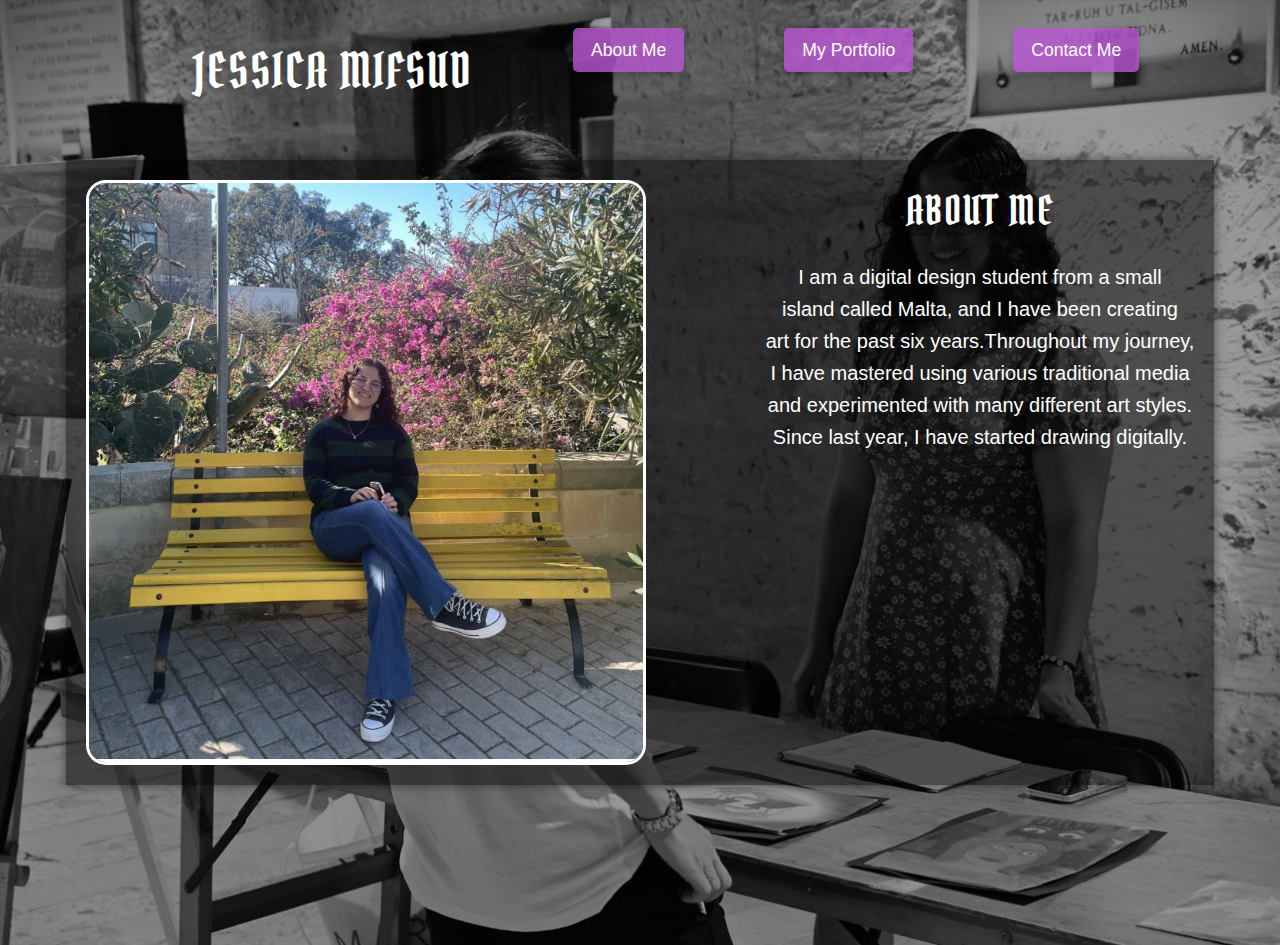
==== AboutMe.html @ cf32b4e7 "AboutMe Page" ====
<!DOCTYPE html>
<html lang="en">
<head>
    <meta charset="UTF-8">
    <meta name="viewport" content="width=device-width, initial-scale=1.0">
    <title>JM About Me</title>
    <link rel="preconnect" href="https://fonts.googleapis.com">
    <link rel="preconnect" href="https://fonts.gstatic.com" crossorigin>
    <link href="https://fonts.googleapis.com/css2?family=Pirata+One&display=swap" rel="stylesheet">
    <link rel="stylesheet" href="style.css">
</head>
<body>
    
    <header class="intro">
        <nav>
            <div class = "container">
                <ul>
                    <h1>Jessica Mifsud</h1>
                    <li><a href="#">About Me</a></li>
                    <li><a href="#">My Portfolio</a></li>
                    <li><a href="#">Contact Me</a></li>
                </ul>
            </div>
        </nav>
    <div class="intro-container">
    <div class="row two-columns">
        <div class="image">
           <img src="Photos/Photo of me.jpg" width="560" height="600" alt="Fishing">
        </div>
        <div class = "text">
            <h1>About Me</h1>
            <p>I am a digital design student from a small</p>
            <p>island called Malta, and I have been creating</p>
            <p>art for the past six years.Throughout my journey, </p> 
            <p>I have mastered using various traditional media</p>
            <p>and experimented with many different art styles.</p>
            <p>Since last year, I have started drawing digitally.</p>
        </div>
    </div>
    </div>
    </header>
</body>
</html>
---- style.css ----
*{
    margin: 0;
    padding: 0;
    box-sizing: border-box;
    font-family: Arial, Helvetica, sans-serif;
}

.pirata-one-regular {
    font-family: "Pirata One", system-ui;
    font-weight: 400;
    font-style: normal;
  }
  
header {
    background-color: purple; 
    color: white; 
    padding: 20px 0; 
  }

.container{
    margin: 0px auto;
    width: 90%;
    max-width: 1200px;
    align-items: center;
    display: flex;
    justify-content: space-between;
    align-items: center;
}
img{
    max-width: 100%;
    height: auto;
    float: left;
    border-radius: 20px;
    border: 3px solid white;
    margin-right: 20px;
}

.text h1{
    font-size: 2.5em;;
    padding: 5px;
    text-align: center;
}

p{
    font-size: 1.25em;
    line-height: 1.6;
}
.row{
    display: flex;
    flex-wrap: wrap;
    gap: 100px;
}

.two-columns .card {
    width: calc((100% - 20px) / 2);
}

.intro {
    background-image: url(Photos/background.jpg);
    background-size: cover;
    background-position: center;
    min-height: 105vh; 
    display: flex; 
    position: relative;
    
}

.intro-container{
    color: #fff; 
    background-color: rgba(2, 2, 2, 0.5);
    box-shadow: 0 0 10px rgba(0,0,0,0.5);
    text-align: center;
    padding: 20px;
    margin: auto;
}

.intro h1 {
    font-family: Pirata One, Arial, sans-serif;
    text-transform: uppercase;
    font-weight: normal;
    letter-spacing: 2px;
    margin-bottom: 20px;
}

nav {
    position: absolute; 
    top: 40px; 
    left: 130px;
    width: 100%; 
    text-align: center;
}

nav ul {
    list-style: none; 
    margin: 0;
    padding: 0;
    display: flex; 
  }
  
  nav li {
    margin-left: 100px; 
  }

  nav a {
    color: white;
    text-decoration: none; 
    padding: 10px 15px; 
    border-radius: 5px; 
  }

  nav.container{
    display: flex;
    justify-content: space-between; 
    align-items: center;
  }

  nav h1 {
    font-size: 3em;
    color: white;
    margin: 0;
}

nav a {
    color: #ffffff;
    text-decoration: none;
    padding: 12px 18px;
    background-color: rgba(186, 85, 211, 0.8); /* Lighter purple with some transparency */
    border-radius: 5px;
    box-shadow: 0 4px 6px rgba(0, 0, 0, 0.2); /* Drop shadow */
    font-size: 1.1em
}
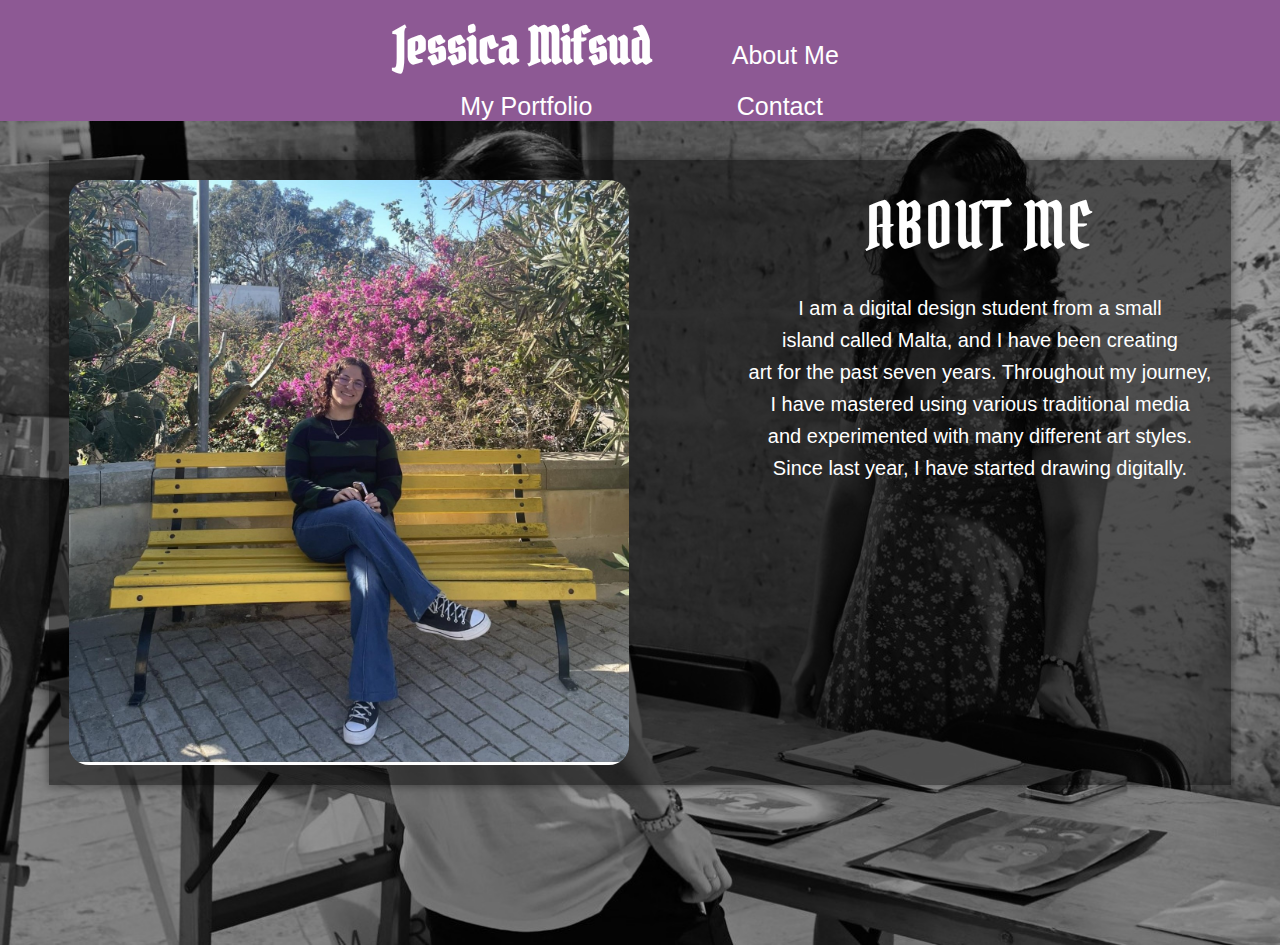
==== commit df9147d4: "Updated code" ====
--- a/AboutMe.html
+++ b/AboutMe.html
@@ -10,34 +10,36 @@
     <link rel="stylesheet" href="style.css">
 </head>
 <body>
-    
-    <header class="intro">
-        <nav>
-            <div class = "container">
-                <ul>
-                    <h1>Jessica Mifsud</h1>
-                    <li><a href="#">About Me</a></li>
-                    <li><a href="#">My Portfolio</a></li>
-                    <li><a href="#">Contact Me</a></li>
-                </ul>
+
+    <header> 
+        <div class="container">
+            <div class="topnav">
+                <a class="brand">Jessica Mifsud</a>
+                <a href="AboutMe.html" class="nav-link"> About Me</a>
+                <a href="MyPortfolio.html" class="nav-link">My Portfolio</a>
+                <a href="ContactMe.html" class="nav-link"> Contact</a>
             </div>
-        </nav>
-    <div class="intro-container">
-    <div class="row two-columns">
-        <div class="image">
-           <img src="Photos/Photo of me.jpg" width="560" height="600" alt="Fishing">
         </div>
-        <div class = "text">
-            <h1>About Me</h1>
-            <p>I am a digital design student from a small</p>
-            <p>island called Malta, and I have been creating</p>
-            <p>art for the past six years.Throughout my journey, </p> 
-            <p>I have mastered using various traditional media</p>
-            <p>and experimented with many different art styles.</p>
-            <p>Since last year, I have started drawing digitally.</p>
+    </header>
+
+    <div class="intro"> 
+        <div class="intro-container">
+            <div class="row two-columns">
+                <div class="image">
+                    <img src="Photos/Photo of me.jpg" width="560" height="600" alt="Fishing">
+                </div>
+                <div class="text">
+                    <h1>About Me</h1>
+                    <p>I am a digital design student from a small</p>
+                    <p>island called Malta, and I have been creating</p>
+                    <p>art for the past seven years. Throughout my journey,</p> 
+                    <p>I have mastered using various traditional media</p>
+                    <p>and experimented with many different art styles.</p>
+                    <p>Since last year, I have started drawing digitally.</p>
+                </div>
+            </div>
         </div>
     </div>
-    </div>
-    </header>
+
 </body>
 </html>--- a/style.css
+++ b/style.css
@@ -1,4 +1,5 @@
-*{
+/* Reset and General Styles */
+* {
     margin: 0;
     padding: 0;
     box-sizing: border-box;
@@ -9,43 +10,92 @@
     font-family: "Pirata One", system-ui;
     font-weight: 400;
     font-style: normal;
+}
+.playfair-display{
+    font-family: "Playfair Display", serif;
+    font-optical-sizing: auto;
+    font-weight: weight;
+    font-style: normal;
   }
-  
+
+/* Header Styles (Corrected) */
 header {
-    background-color: purple; 
-    color: white; 
-    padding: 20px 0; 
-  }
-
-.container{
-    margin: 0px auto;
-    width: 90%;
-    max-width: 1200px;
-    align-items: center;
-    display: flex;
-    justify-content: space-between;
-    align-items: center;
-}
-img{
+    background-color: rgb(141, 89, 148); /* Use the purple you want */
+    color:white; /* White text for contrast */
+    padding: 20px 20; /* Add padding for spacing */
+    position: fixed; /* Make the header stick to the top */
+    top: 0; /* Align it to the top */
+    width: 107%; /* Make it span the full width */
+    z-index: 100; /* Ensure it's on top of other content */
+}
+
+body {
+    background-image: url(Photos/bgtwo.jpg);
+    background-size: cover;
+    background-position: center;
+    background-attachment: fixed;
+    position: relative;
+    z-index: 1010;
+
+}
+
+.container {
+    margin: 0 auto;
+    width: 43%;
+    max-width: 2000px;
+    display: flex;
+}
+
+/* Navigation Styles */
+.topnav {
+    border-bottom-width: 1px;  
+    left: 0;
+    top: 0;
+    width: 120%;
+    z-index: 100;
+    overflow: hidden;
+}
+
+.topnav a {
+   
+    color: white;
+    text-align: center;
+    padding: 30px 70px;
+    text-decoration: none;
+    font-size: 25px;
+}
+
+.topnav a:hover {
+    background-color: white;
+    color: rgb(87, 2, 87);
+}
+
+.topnav .brand {
+    font-weight: bold;
+}
+
+/* Rest of your CSS (Image, Text, Intro, etc.) */
+img {
     max-width: 100%;
     height: auto;
     float: left;
     border-radius: 20px;
-    border: 3px solid white;
     margin-right: 20px;
 }
 
-.text h1{
-    font-size: 2.5em;;
+.text h1 {
+    font-size: 4em;
     padding: 5px;
     text-align: center;
-}
-
-p{
+    font-family: "Pirata One", Helvetica, sans-serif;
+}
+
+p {
     font-size: 1.25em;
     line-height: 1.6;
 }
-.row{
+
+.row {
     display: flex;
     flex-wrap: wrap;
     gap: 100px;
@@ -53,22 +103,25 @@
 
 .two-columns .card {
     width: calc((100% - 20px) / 2);
+}
+
+.three-columns .card {
+    width: calc((100% - 20px) / 3)
 }
 
 .intro {
     background-image: url(Photos/background.jpg);
     background-size: cover;
     background-position: center;
-    min-height: 105vh; 
-    display: flex; 
+    min-height: 105vh;
+    display: flex;
     position: relative;
-    
-}
-
-.intro-container{
-    color: #fff; 
+}
+
+.intro-container {
+    color: #fff;
     background-color: rgba(2, 2, 2, 0.5);
-    box-shadow: 0 0 10px rgba(0,0,0,0.5);
+    box-shadow: 0 0 10px rgba(0, 0, 0, 0.5);
     text-align: center;
     padding: 20px;
     margin: auto;
@@ -80,52 +133,250 @@
     font-weight: normal;
     letter-spacing: 2px;
     margin-bottom: 20px;
-}
-
-nav {
-    position: absolute; 
-    top: 40px; 
-    left: 130px;
-    width: 100%; 
-    text-align: center;
-}
-
-nav ul {
-    list-style: none; 
-    margin: 0;
-    padding: 0;
-    display: flex; 
+    text-align: center;
+}
+
+.topnav a.brand { /* Style for "Jessica Mifsud" */
+    border-radius: 0; /* Remove rounded corners */
+    background-color: transparent; /* Remove button background */
+    padding: 14px 0; /* Adjust padding */
+    margin-right: 50px; /* Add some space */
+    pointer-events: none; /* Make it non-clickable */
+    display: inline-block;
+    margin: 0 5px;
+    font-size: 50px;
+    font-family:Pirata One, Helvetica, sans-serif
+    
+}
+
+.topnav a:hover {
+    background-color: rgb(90, 39, 135);
+    color: #ffffff;
+}
+
+.portfolio-container {
+    background-color: rgb(141, 89, 148); /* Use the purple you want */
+    color:rgb(134, 134, 134); /* White text for contrast */
+    margin: 0 auto;
+    width: 50%;
+    max-width: 2000px;
+    display: flex;
+
+}
+
+.portfoliotopnav a {
+   
+    color: white;
+    text-align: center;
+    padding: 40px 70px;
+    text-decoration: none;
+    font-size: 25px;
+}
+
+.portfoliotopnav {
+    border-bottom-width: 1px;  
+    left: 0;
+    top: 0;
+    width: 120%;
+    z-index: 100;
+    overflow: hidden;
+    
+}
+
+.portfoliotopnav .brand {
+    font-weight: bold;
+}
+.portfoliotopnav a.brand { /* Style for "Jessica Mifsud" */
+    border-radius: 0; /* Remove rounded corners */
+    background-color: transparent; /* Remove button background */
+    padding: 14px 0; /* Adjust padding */
+    margin-right: 50px; /* Add some space */
+    pointer-events: none; /* Make it non-clickable */
+    display: inline-block;
+    margin: 0 5px;
+    font-size: 50px;
+    font-family:Pirata One, Helvetica, sans-serif
+    
+}
+
+.portfoliotopnav a:hover {
+    background-color: rgb(90, 39, 135);
+    color: #ffffff;
+    ;
+}
+
+.portfolio-content {
+    text-align: center; /* Center the title and squares horizontally */
+    margin: 200px auto; /* Add some space around the content */
+}
+
+.portfolio-title {
+    font-size: 5em; /* Make the title bigger */
+    margin-bottom: 150px; /* Add space below the title */
+    color: white; /* Make the title white */
+    font-family:"Pirata One", Helvetica, sans-serif;
+}
+
+.portfolio-squares {
+    display: flex; /* Make the squares line up in a row */
+    justify-content: center; /* Center the squares horizontally */
+    gap: 150px; /* Add some space between the squares */
+}
+
+.portfolio-square {
+    background-color: #d1a0c8; /* Light purple background */
+    color: white; /* White text */
+    padding: 100px; /* Add padding inside the squares */
+    border-radius: 20px; /* Round the corners */
+    width: 300px; /* Set a width for the squares */
+    height: 250px; /* Set a height for the squares */
+    display: flex; /* Make the text center vertically and horizontally */
+    justify-content: center;
+    align-items: center;
+    font-size: 2em; /* Make the text a bit bigger */
+    font-family:Playfair Display, Helvetica, sans-serif;
+    cursor: pointer;
+    text-align: center;
+    text-decoration: none;
+    border: none;
+    border-radius: 15px;
+    box-shadow: 0 9px #999;
+}
+
+.portfolio-square:hover {
+    background-color: purple;
+}
+
+.portfolio-square:active {
+    background-color: rgb(107, 1, 107);
+  box-shadow: 0 5px #666;
+  transform: translateY(4px);
+}
+
+.digitalwork-container {
+    margin: auto;
+    width: 1000%;
+    justify-content: center;
+    align-items: center;
+    max-width: 1000px;
+    display: flex;
+    gap: 100px;
+
+}
+
+.digital-work {
+width: 700px; /* Adjust the image size */
+  height: auto; /* Maintain aspect ratio */
+  border-radius: 8px; /* Optional: Rounded corners */
+  box-shadow: 2px 2px 5px rgba(0, 0, 0, 0.3);
+  border: 0; 
+  margin-bottom: 30px;
+}
+
+.digital-work p {
+    margin-top: 10px;
   }
-  
-  nav li {
-    margin-left: 100px; 
-  }
-
-  nav a {
-    color: white;
-    text-decoration: none; 
-    padding: 10px 15px; 
-    border-radius: 5px; 
-  }
-
-  nav.container{
-    display: flex;
-    justify-content: space-between; 
-    align-items: center;
-  }
-
-  nav h1 {
-    font-size: 3em;
-    color: white;
-    margin: 0;
-}
-
-nav a {
-    color: #ffffff;
-    text-decoration: none;
-    padding: 12px 18px;
-    background-color: rgba(186, 85, 211, 0.8); /* Lighter purple with some transparency */
+
+  .art-item {
+    position: relative;
+    display: inline-block;
+}
+
+.art-name {
+    position: absolute;
+    bottom: 10px;
+    left: 50%;
+    transform: translateX(-50%);
+    background-color: rgba(187, 0, 194, 0.7);
+    font-size: 125%;
+    color: white;
+    padding: 5px 10px;
     border-radius: 5px;
-    box-shadow: 0 4px 6px rgba(0, 0, 0, 0.2); /* Drop shadow */
-    font-size: 1.1em
-}
+    opacity: 0;
+    transition: opacity 0.3s ease;
+}
+
+.art-item:hover .art-name {
+    opacity: 1;
+    font-family: Playfair Display, Helvetica, sans-serif;
+}
+
+.form-container {
+    font-family: Playfair Display, Helvetica, sans-serif;
+    background-color: #7c5581;
+    padding: 50px;
+    border-radius: 40px;
+    width: 700px;
+    margin: 80px auto;
+    min-height: 300px;
+}
+label, input, textarea {
+    display: block; /* Make labels and inputs stack on top of each other */
+    margin-bottom: 5px;
+    color: white; /* White text */
+}
+
+input[type="submit"] {
+    background-color: #d1a0c8; /* Light purple button */
+    color: white;
+    padding: 10px 20px;
+    border: none;
+    border-radius: 5px;
+    cursor: pointer;
+}
+
+input[type="submit"]:hover {
+    background-color: purple; /* Darker purple on hover */
+}
+
+input, textarea {
+    background-color: #444; /* Darker gray input fields */
+    border: none;
+    padding: 8px;
+    border-radius: 5px;
+    color: white;
+    width: 100%; /* Make inputs fill the container */
+}
+
+.contactme-title h1{
+    text-align: center;
+    width: 100%;
+    margin-top: 215px; 
+    align-items: center;
+    margin-bottom: 40px;
+    font-family: "Pirata One", Helvetica, sans-serif;
+    font-size: 6em; /* Make it big */
+    color: white;
+}
+
+.contactme-content {
+    display: flex;
+    flex-direction: column;
+    align-items: center;
+    justify-content: center; /* Center vertically */
+    min-height: 100vh; /* Take full screen height */
+    text-align: center;
+    padding: 20px;
+}
+
+.thankyou-title h1{
+    text-align: center;
+    width: 100%;
+    margin-top: 375px; 
+    align-items: center;
+    margin-bottom: 40px;
+    font-family: "Pirata One", Helvetica, sans-serif;
+    font-size: 6em; /* Make it big */
+    color: white;
+}
+
+.thankyou-title h2{
+    text-align: center;
+    width: 100%;
+    margin-top: 10px; 
+    align-items: center;
+    margin-bottom: 40px;
+    font-family: Playfair Display, Helvetica, sans-serif;
+    font-size: 2em; /* Make it big */
+    color: white;
+}